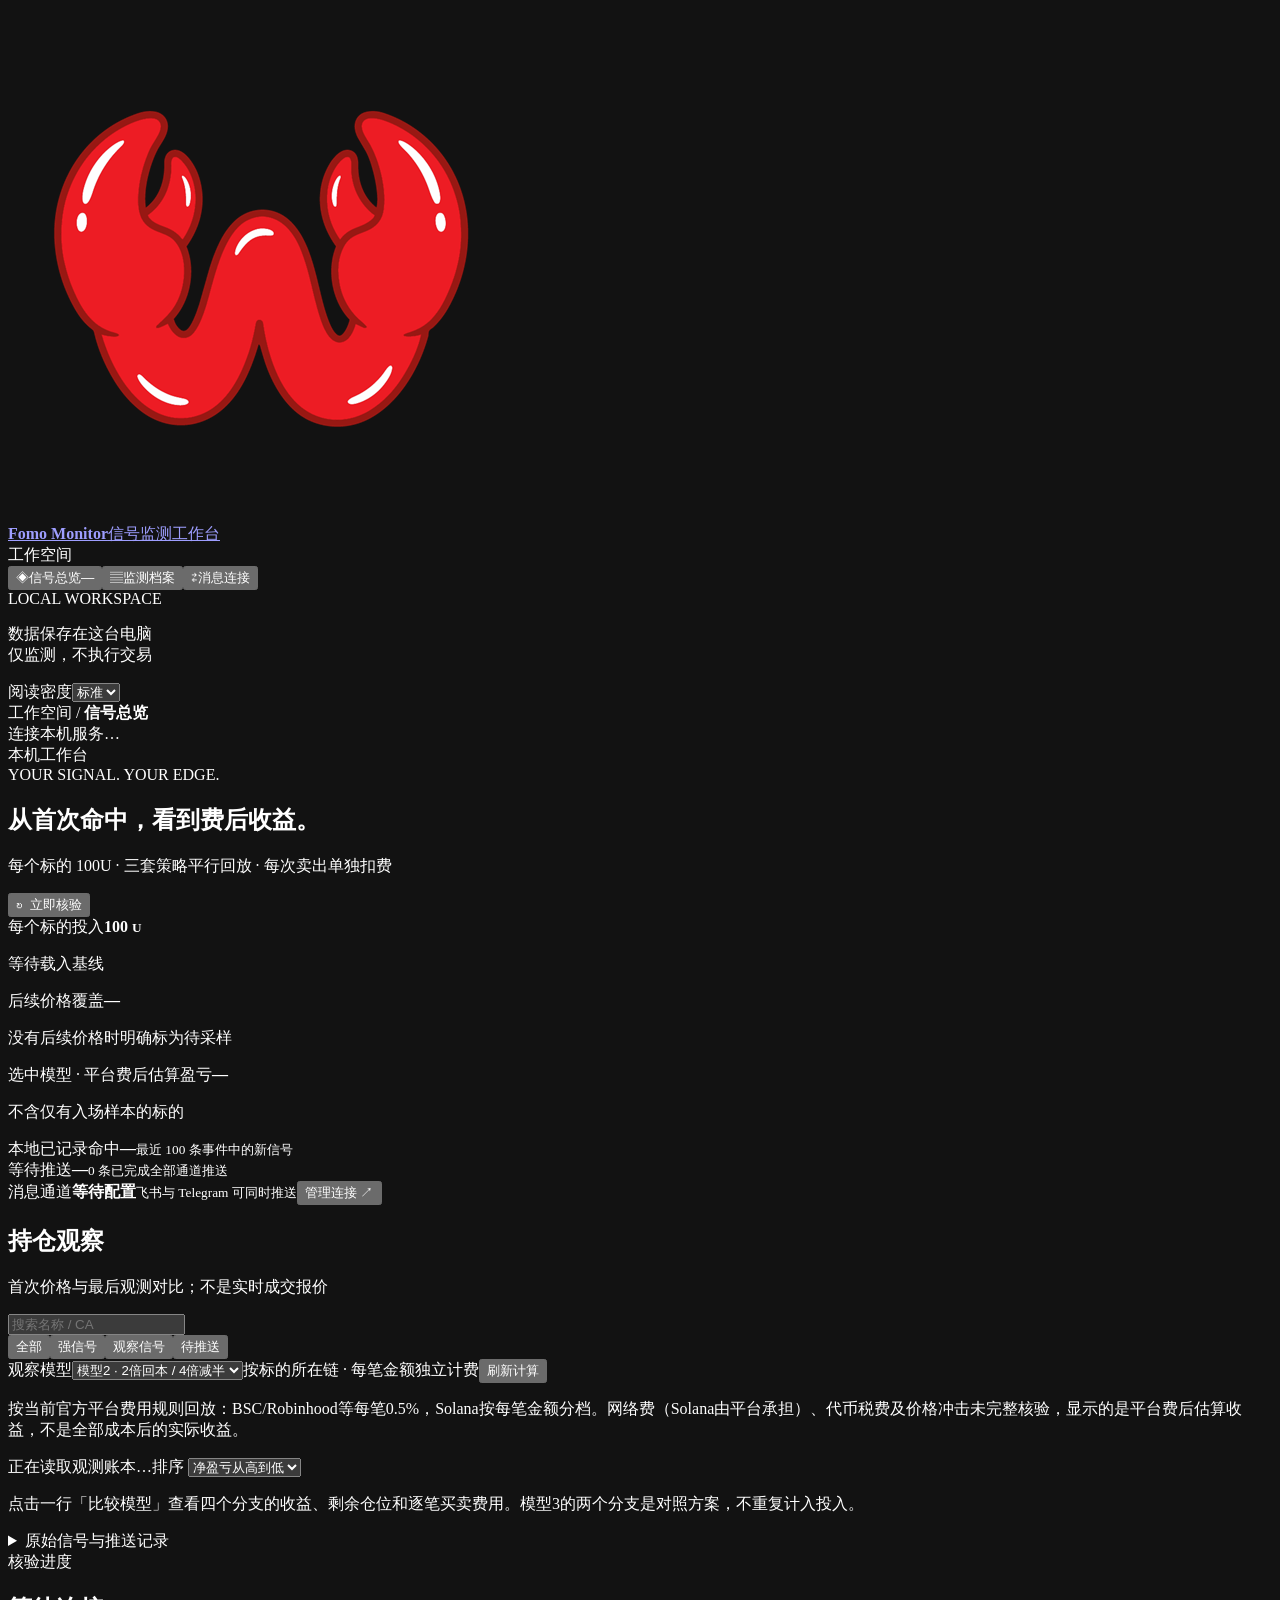
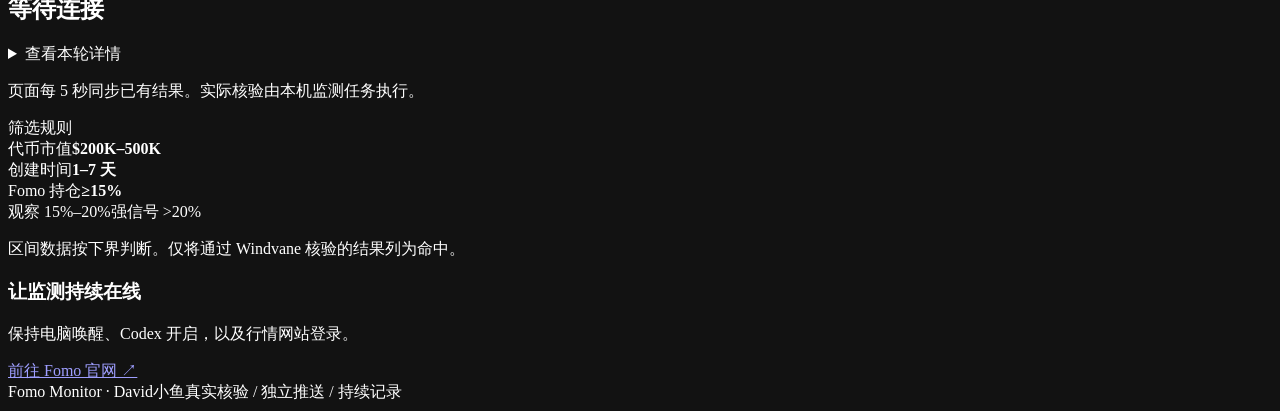
==== monitor/static/index.html @ 55b0dc93 "feat: publish local Fomo monitor with automation and update checks" ====
<!doctype html>
<!-- Design assumptions: user logo is primary identity; Fomo official colors are the reference.
     Real monitoring data only. Views share the existing local backend. See ../brand-spec.md. -->
<html lang="zh-CN"><head><meta charset="utf-8"><meta name="viewport" content="width=device-width,initial-scale=1"><meta name="color-scheme" content="dark"><title>Fomo Monitor · 本地信号工作台</title><link rel="icon" href="[data-uri]"><link rel="stylesheet" href="/style.css"><script defer src="/app.js"></script><script defer src="/portfolio.js"></script></head>
<body class="portfolio-mode"><div class="app-shell">
<nav class="sidebar" aria-label="主导航"><a class="brand" href="#overview"><img src="[data-uri]" alt="你的品牌 Logo"><div><b>Fomo Monitor</b><span>信号监测工作台</span></div></a>
<div class="nav-caption">工作空间</div><button class="nav-item active" data-view="overview"><span class="nav-symbol">◈</span>信号总览<span class="nav-count" id="navCount">—</span></button><button class="nav-item" data-view="archive"><span class="nav-symbol">▤</span>监测档案</button><button class="nav-item" data-view="connect"><span class="nav-symbol">⇄</span>消息连接<span class="config-dot" id="configDot"></span></button>
<div class="sidebar-bottom"><div class="local-badge"><i></i>LOCAL WORKSPACE</div><p>数据保存在这台电脑<br>仅监测，不执行交易</p><div class="density"><label for="density">阅读密度</label><select id="density"><option value="compact">紧凑</option><option value="standard" selected>标准</option><option value="relaxed">舒展</option></select></div></div></nav>
<main><header class="topbar"><div class="breadcrumb">工作空间 <span>/</span> <b id="viewName">信号总览</b></div><div class="top-status"><span id="connection">连接本机服务…</span><div id="user">本机工作台</div></div></header>
<section id="view-overview" class="view">
<div class="page-heading"><div><div class="eyebrow">YOUR SIGNAL. YOUR EDGE.</div><h1>从首次命中，<span>看到费后收益。</span></h1><p>每个标的 100U · 三套策略平行回放 · 每次卖出单独扣费</p></div><button id="refresh" class="primary refresh-button">↻&nbsp; 立即核验</button></div>
<section class="portfolio-summary"><article><label>每个标的投入</label><strong>100 <small>U</small></strong><p id="portfolioInvested">等待载入基线</p></article><article><label>后续价格覆盖</label><strong id="portfolioCoverage">—</strong><p>没有后续价格时明确标为待采样</p></article><article><label>选中模型 · 平台费后估算盈亏</label><strong id="portfolioPnl">—</strong><p id="portfolioScope">不含仅有入场样本的标的</p></article></section>
<div class="metrics"><article><span class="metric-label">本地已记录命中</span><strong id="hitCount">—</strong><small>最近 100 条事件中的新信号</small></article><article><span class="metric-label">等待推送</span><strong id="pending">—</strong><small><span id="sent">0</span> 条已完成全部通道推送</small></article><article class="channel-metric"><span class="metric-label">消息通道</span><strong id="deliveryStatus">等待配置</strong><small id="deliveryDetail">飞书与 Telegram 可同时推送</small><button class="text-button" data-view="connect">管理连接 ↗</button></article></div>
<div class="overview-grid"><div class="signal-area"><div class="section-head"><div><h2>持仓观察 <span id="portfolioCount"></span></h2><p>首次价格与最后观测对比；不是实时成交报价</p></div><input id="search" type="search" aria-label="搜索名称或合约" placeholder="搜索名称 / CA"></div><div class="filter-tabs" role="group" aria-label="筛选信号"><button class="selected" data-filter="all">全部</button><button data-filter="strong">强信号</button><button data-filter="watch">观察信号</button><button data-filter="pending">待推送</button></div><section class="model-controls"><label>观察模型<select id="modelSelect"><option value="hold">模型1 · Fomo 留存持有</option><option value="recover2" selected>模型2 · 2倍回本 / 4倍减半</option><option value="runner25">模型3A · 2.5倍净收100U</option><option value="runner25_110">模型3B · 2.5倍净收110U</option></select></label><span>按标的所在链 · 每笔金额独立计费</span><input id="buyFee" value="6" type="hidden"><input id="sellFee" value="6" type="hidden"><button id="recalculate" class="secondary">刷新计算</button></section>
<p class="fee-explainer">按当前官方平台费用规则回放：BSC/Robinhood等每笔0.5%，Solana按每笔金额分档。网络费（Solana由平台承担）、代币税费及价格冲击未完整核验，显示的是平台费后估算收益，不是全部成本后的实际收益。</p>
<div class="portfolio-toolbar"><span id="portfolioStatus">正在读取观测账本…</span><label>排序 <select id="portfolioSort"><option value="profit_desc">净盈亏从高到低</option><option value="profit_asc">净盈亏从低到高</option><option value="recent">最新采样</option><option value="waiting">待采样优先</option></select></label></div>
<div id="portfolioTable"></div><p class="fee-explainer">点击一行「比较模型」查看四个分支的收益、剩余仓位和逐笔买卖费用。模型3的两个分支是对照方案，不重复计入投入。</p>
<details class="raw-events"><summary>原始信号与推送记录 <span id="resultCount"></span></summary><div id="events" aria-live="polite"></div></details><div id="refreshState" class="hint request-note"></div></div>
<div class="context-rail"><section class="scan-panel"><div class="rail-label"><i id="scanDot"></i>核验进度</div><h2 id="scanStatus">等待连接</h2><p id="scanTime" class="hint"></p><details class="scan-details"><summary>查看本轮详情</summary><p id="scanDetail"></p></details><p class="micro-note">页面每 5 秒同步已有结果。实际核验由本机监测任务执行。</p></section>
<section class="rule-panel"><div class="rail-label">筛选规则</div><div class="rule-row"><span>代币市值</span><b>$200K–500K</b></div><div class="rule-row"><span>创建时间</span><b>1–7 天</b></div><div class="rule-row"><span>Fomo 持仓</span><b>≥15%</b></div><div class="threshold"><span>观察 15%–20%</span><span>强信号 &gt;20%</span></div><p class="micro-note">区间数据按下界判断。仅将通过 Windvane 核验的结果列为命中。</p></section>
<section class="keep-running"><h3>让监测持续在线</h3><p>保持电脑唤醒、Codex 开启，以及行情网站登录。</p><a href="https://fomo.family" target="_blank" rel="noreferrer">前往 Fomo 官网 ↗</a></section></div></div></section>
<section id="view-archive" class="view" hidden><div class="page-heading"><div><div class="eyebrow">OBSERVE. RECORD. REVIEW.</div><h1>每次观察，<span>都有记录。</span></h1><p>首次基线、后续采样与模拟策略，按代币保存。</p></div></div><div id="records"></div></section>
<section id="view-connect" class="view" hidden><div class="page-heading"><div><div class="eyebrow">STAY CONNECTED.</div><h1>信号到达，<span>消息就到。</span></h1><p>连接飞书或 Telegram。已成功的通道不会因另一个通道失败而重发。</p></div></div><section class="settings-panel"><div class="settings-intro"><h2>推送设置</h2><p>凭证只保存在本机，保存后不回显。留空保留原值。</p></div><form id="settings">
<div class="channel-title"><h3>飞书群机器人</h3><label class="check"><input id="feishuEnabled" type="checkbox" name="feishu_enabled" checked> 启用</label></div>
<p class="hint">在飞书群添加自定义机器人，复制 Webhook 即可。无需创建飞书登录应用。</p>
<label for="webhook">Webhook <span id="hasWebhook"></span></label><input id="webhook" type="password" name="webhook" placeholder="https://open.feishu.cn/open-apis/bot/v2/hook/…" autocomplete="off">
<label for="signingSecret">签名密钥（可选）</label><input id="signingSecret" type="password" name="signing_secret" autocomplete="off">
<p id="feishuChannel" class="hint">等待配置</p><button type="button" id="testFeishu" class="secondary">测试飞书推送</button>
<div class="channel-title"><h3>Telegram</h3><label class="check"><input id="telegramEnabled" type="checkbox" name="telegram_enabled" checked> 启用</label></div>
<p class="hint">找 <a href="https://t.me/BotFather" target="_blank" rel="noreferrer">@BotFather</a> 创建机器人，粘贴 Bot Token，保存后验证登录。也可直接填写旧工具中的 Chat ID。</p>
<label for="telegramToken">Bot Token <span id="hasTelegram"></span></label><input id="telegramToken" type="password" name="telegram_token" placeholder="123456789:…" autocomplete="off">
<label for="telegramChat">Chat ID（验证登录后自动填入）</label><input id="telegramChat" name="telegram_chat_id" placeholder="私聊 ID / 群负数 ID / @频道名" autocomplete="off">
<small id="savedChat"></small><p id="telegramChannel" class="hint">等待配置</p>
<button type="button" id="telegramStart" class="secondary">Telegram 登录 / 绑定本人</button>
<div id="telegramBinding" hidden><p class="hint">1. 打开机器人并点击 Start<br>2. 回来点击“完成验证”</p><a id="telegramLink" class="button" target="_blank" rel="noreferrer">打开 Telegram 机器人 ↗</a><button type="button" id="telegramFinish" class="secondary">完成验证</button><small>验证链接 10 分钟有效，请勿分享。已有 Webhook 的机器人请直接填 Chat ID。</small></div>
<button type="button" id="testTelegram" class="secondary">测试 Telegram 推送</button>
<details><summary>高级：飞书账号登录与解绑</summary><p class="hint">仅需要飞书个人推送时配置。群机器人方式不需要以下应用凭证。</p><label for="appId">App ID</label><input id="appId" name="app_id" autocomplete="off"><label for="appSecret">App Secret</label><input id="appSecret" type="password" name="app_secret" autocomplete="off"><label>OAuth 回调地址</label><code>http://127.0.0.1:8765/auth/callback</code><p class="hint">首次登录绑定个人接收人。已填写群 Webhook 时优先发群。</p><label class="check"><input type="checkbox" name="clear_webhook"> 清除飞书群 Webhook</label><label class="check"><input type="checkbox" name="clear_telegram"> 清除 Telegram 连接</label><a id="login" class="button" href="/auth/login">飞书账号登录</a><small id="oauthStatus"></small></details>
<button type="submit" class="primary">保存连接设置</button></form></section>
<section class="settings-panel project-panel"><div class="settings-intro"><h2>项目与更新</h2><p id="versionStatus">正在读取版本…</p></div><div><a class="button" href="https://github.com/David0936/claworld-fomo" target="_blank" rel="noreferrer">打开 GitHub 项目 ↗</a><button id="checkUpdate" class="secondary">检查更新</button><p class="hint">自动每6小时检查一次。发现新版本只提示，不覆盖本机配置、凭证或历史数据。</p></div></section>
<section class="settings-panel developer-panel"><div class="settings-intro"><h2>开发者</h2><p>David小鱼 · 微信 dragon-yu-171728</p></div><div class="developer-links"><a href="https://x.com/shark1996_" target="_blank" rel="noreferrer">X · Shark1996_</a><a href="https://www.youtube.com/@Singularity2026" target="_blank" rel="noreferrer">YouTube · @Singularity2026</a><a href="https://xhslink.com/m/6WBQosGc8F6" target="_blank" rel="noreferrer">小红书 · David小鱼</a><span>公众号 · 自家的鱼鱼 / Claworld</span></div></section></section>
<footer><span>Fomo Monitor · David小鱼</span><span>真实核验 / 独立推送 / 持续记录</span></footer></main></div><div id="toast" role="status" hidden></div></body></html>
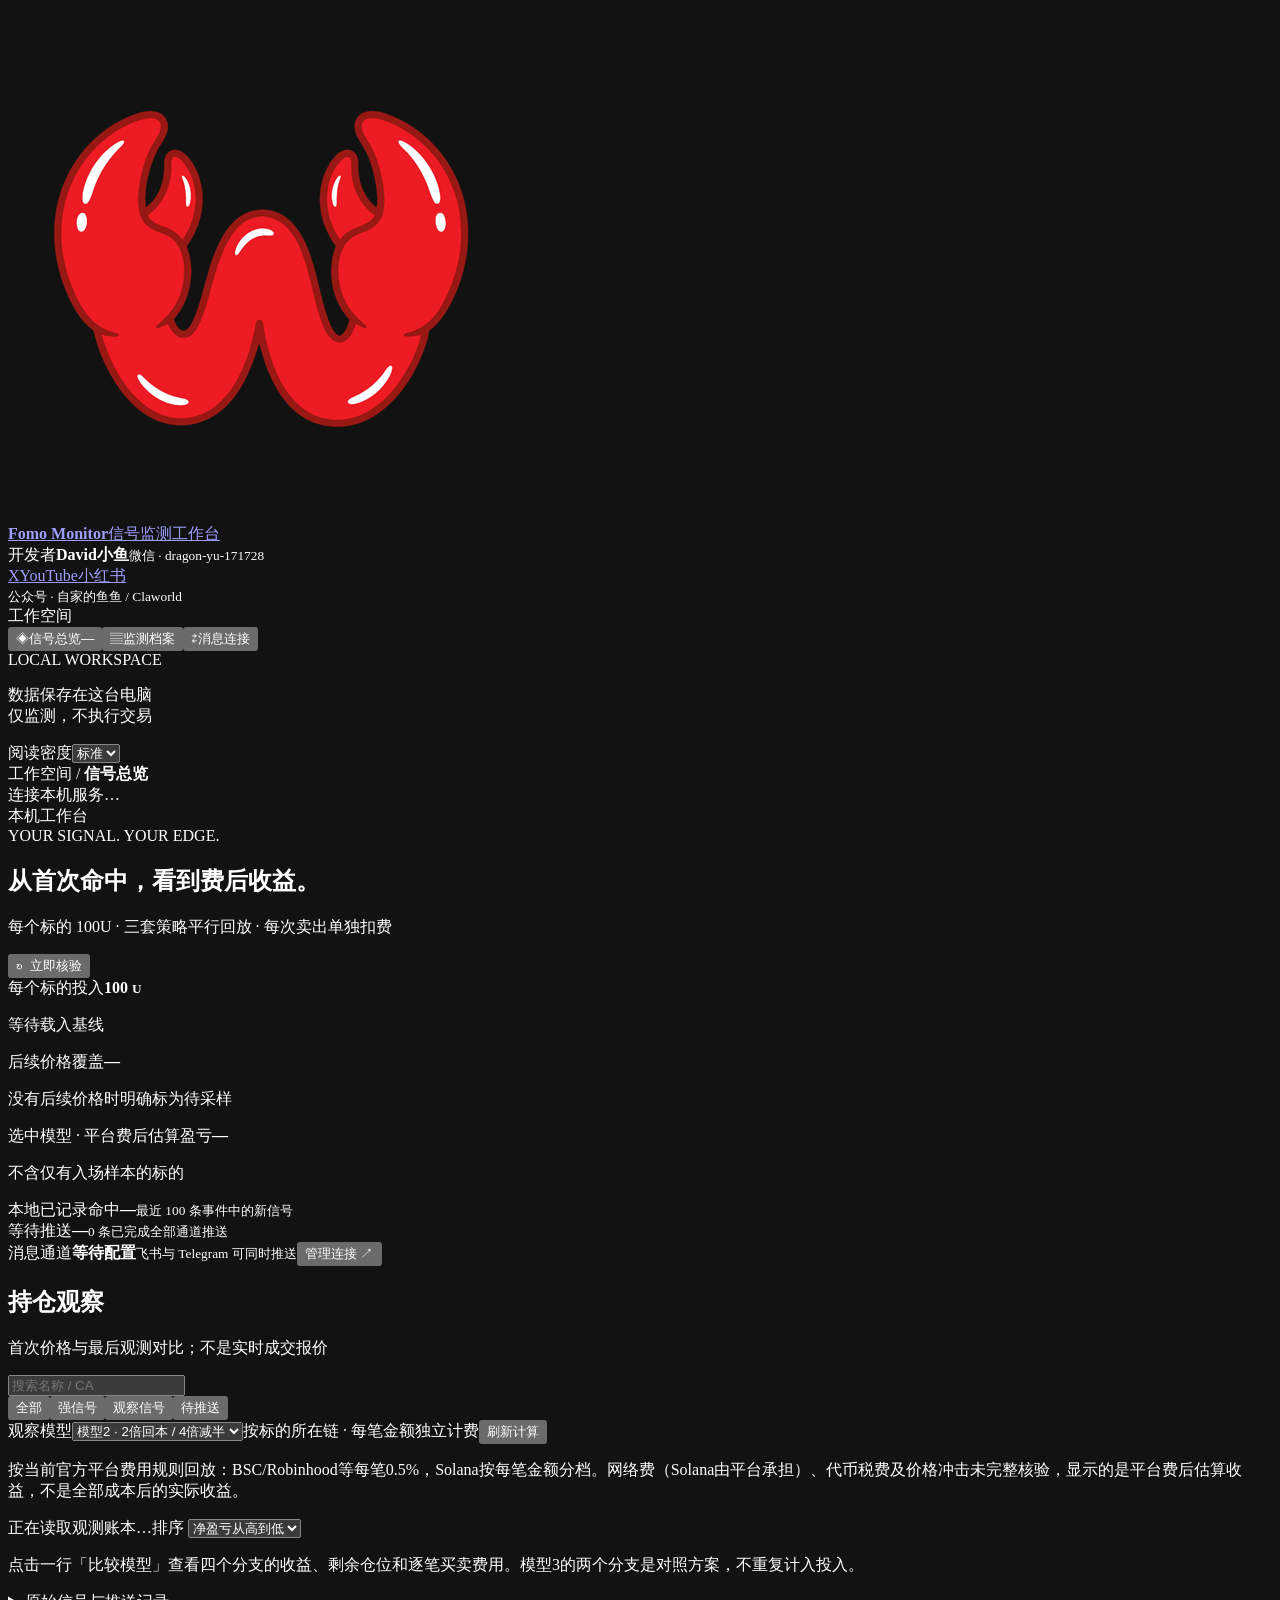
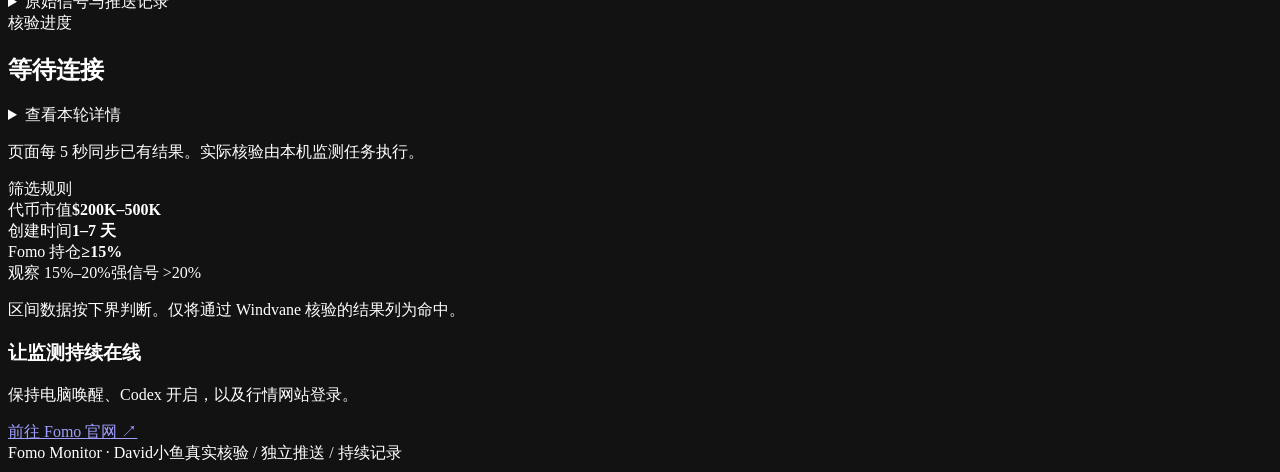
==== commit 8730c2d3: "feat: show developer profile across workspace" ====
--- a/monitor/static/index.html
+++ b/monitor/static/index.html
@@ -4,6 +4,7 @@
 <html lang="zh-CN"><head><meta charset="utf-8"><meta name="viewport" content="width=device-width,initial-scale=1"><meta name="color-scheme" content="dark"><title>Fomo Monitor · 本地信号工作台</title><link rel="icon" href="[data-uri]"><link rel="stylesheet" href="/style.css"><script defer src="/app.js"></script><script defer src="/portfolio.js"></script></head>
 <body class="portfolio-mode"><div class="app-shell">
 <nav class="sidebar" aria-label="主导航"><a class="brand" href="#overview"><img src="[data-uri]" alt="你的品牌 Logo"><div><b>Fomo Monitor</b><span>信号监测工作台</span></div></a>
+<aside class="author-card" aria-label="作者信息"><span>开发者</span><strong>David小鱼</strong><small>微信 · dragon-yu-171728</small><div><a href="https://x.com/shark1996_" target="_blank" rel="noreferrer">X</a><a href="https://www.youtube.com/@Singularity2026" target="_blank" rel="noreferrer">YouTube</a><a href="https://xhslink.com/m/6WBQosGc8F6" target="_blank" rel="noreferrer">小红书</a></div><small>公众号 · 自家的鱼鱼 / Claworld</small></aside>
 <div class="nav-caption">工作空间</div><button class="nav-item active" data-view="overview"><span class="nav-symbol">◈</span>信号总览<span class="nav-count" id="navCount">—</span></button><button class="nav-item" data-view="archive"><span class="nav-symbol">▤</span>监测档案</button><button class="nav-item" data-view="connect"><span class="nav-symbol">⇄</span>消息连接<span class="config-dot" id="configDot"></span></button>
 <div class="sidebar-bottom"><div class="local-badge"><i></i>LOCAL WORKSPACE</div><p>数据保存在这台电脑<br>仅监测，不执行交易</p><div class="density"><label for="density">阅读密度</label><select id="density"><option value="compact">紧凑</option><option value="standard" selected>标准</option><option value="relaxed">舒展</option></select></div></div></nav>
 <main><header class="topbar"><div class="breadcrumb">工作空间 <span>/</span> <b id="viewName">信号总览</b></div><div class="top-status"><span id="connection">连接本机服务…</span><div id="user">本机工作台</div></div></header>
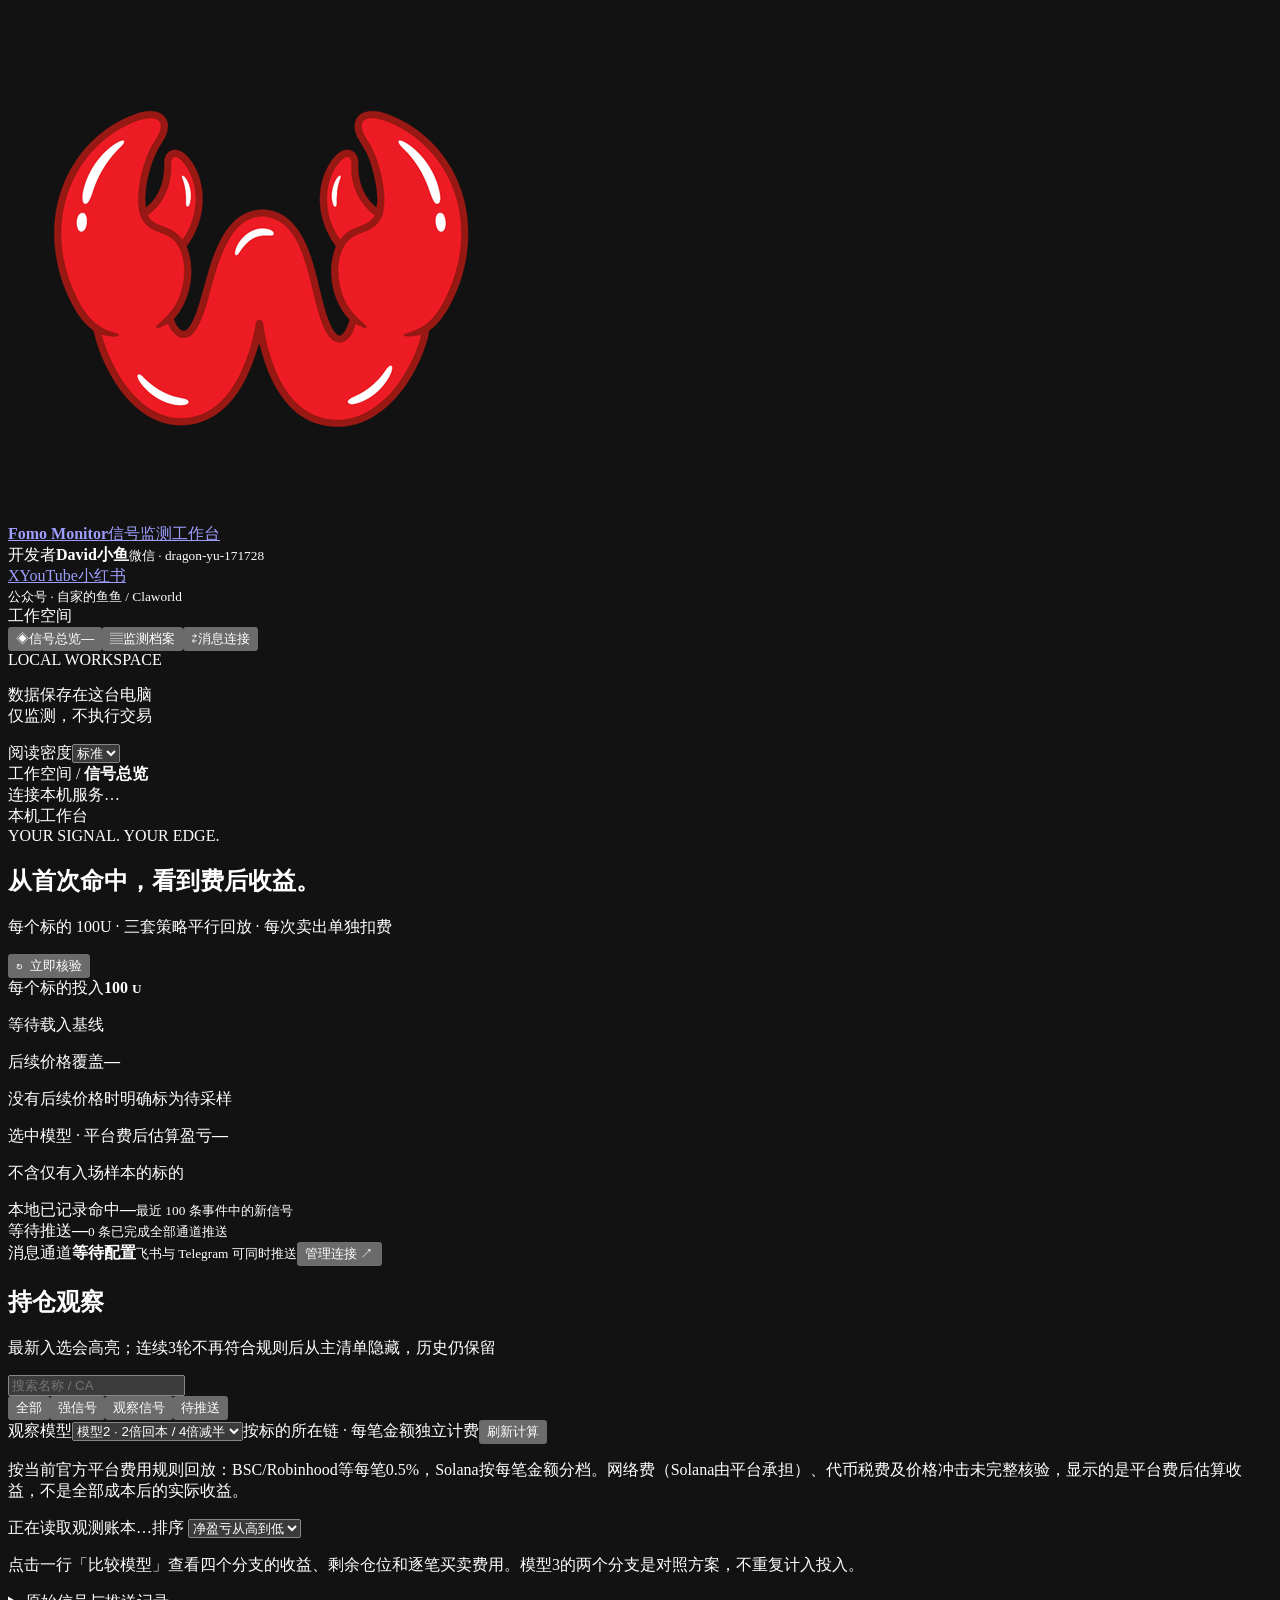
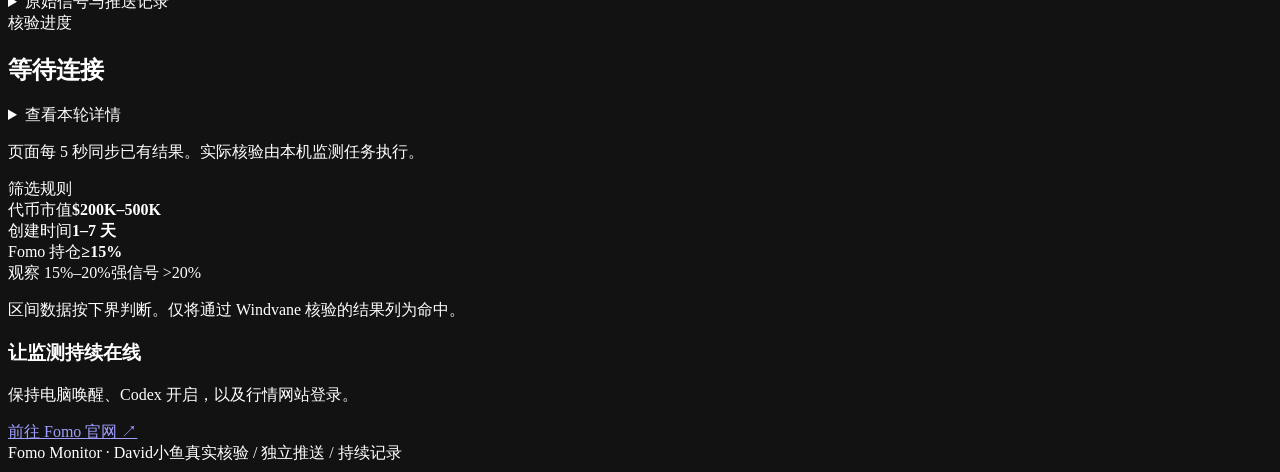
==== commit 4edba06f: "Add three-round watchlist lifecycle" ====
--- a/monitor/static/index.html
+++ b/monitor/static/index.html
@@ -12,7 +12,7 @@
 <div class="page-heading"><div><div class="eyebrow">YOUR SIGNAL. YOUR EDGE.</div><h1>从首次命中，<span>看到费后收益。</span></h1><p>每个标的 100U · 三套策略平行回放 · 每次卖出单独扣费</p></div><button id="refresh" class="primary refresh-button">↻&nbsp; 立即核验</button></div>
 <section class="portfolio-summary"><article><label>每个标的投入</label><strong>100 <small>U</small></strong><p id="portfolioInvested">等待载入基线</p></article><article><label>后续价格覆盖</label><strong id="portfolioCoverage">—</strong><p>没有后续价格时明确标为待采样</p></article><article><label>选中模型 · 平台费后估算盈亏</label><strong id="portfolioPnl">—</strong><p id="portfolioScope">不含仅有入场样本的标的</p></article></section>
 <div class="metrics"><article><span class="metric-label">本地已记录命中</span><strong id="hitCount">—</strong><small>最近 100 条事件中的新信号</small></article><article><span class="metric-label">等待推送</span><strong id="pending">—</strong><small><span id="sent">0</span> 条已完成全部通道推送</small></article><article class="channel-metric"><span class="metric-label">消息通道</span><strong id="deliveryStatus">等待配置</strong><small id="deliveryDetail">飞书与 Telegram 可同时推送</small><button class="text-button" data-view="connect">管理连接 ↗</button></article></div>
-<div class="overview-grid"><div class="signal-area"><div class="section-head"><div><h2>持仓观察 <span id="portfolioCount"></span></h2><p>首次价格与最后观测对比；不是实时成交报价</p></div><input id="search" type="search" aria-label="搜索名称或合约" placeholder="搜索名称 / CA"></div><div class="filter-tabs" role="group" aria-label="筛选信号"><button class="selected" data-filter="all">全部</button><button data-filter="strong">强信号</button><button data-filter="watch">观察信号</button><button data-filter="pending">待推送</button></div><section class="model-controls"><label>观察模型<select id="modelSelect"><option value="hold">模型1 · Fomo 留存持有</option><option value="recover2" selected>模型2 · 2倍回本 / 4倍减半</option><option value="runner25">模型3A · 2.5倍净收100U</option><option value="runner25_110">模型3B · 2.5倍净收110U</option></select></label><span>按标的所在链 · 每笔金额独立计费</span><input id="buyFee" value="6" type="hidden"><input id="sellFee" value="6" type="hidden"><button id="recalculate" class="secondary">刷新计算</button></section>
+<div class="overview-grid"><div class="signal-area"><div class="section-head"><div><h2>持仓观察 <span id="portfolioCount"></span></h2><p>最新入选会高亮；连续3轮不再符合规则后从主清单隐藏，历史仍保留</p></div><input id="search" type="search" aria-label="搜索名称或合约" placeholder="搜索名称 / CA"></div><div class="filter-tabs" role="group" aria-label="筛选信号"><button class="selected" data-filter="all">全部</button><button data-filter="strong">强信号</button><button data-filter="watch">观察信号</button><button data-filter="pending">待推送</button></div><section class="model-controls"><label>观察模型<select id="modelSelect"><option value="hold">模型1 · Fomo 留存持有</option><option value="recover2" selected>模型2 · 2倍回本 / 4倍减半</option><option value="runner25">模型3A · 2.5倍净收100U</option><option value="runner25_110">模型3B · 2.5倍净收110U</option></select></label><span>按标的所在链 · 每笔金额独立计费</span><input id="buyFee" value="6" type="hidden"><input id="sellFee" value="6" type="hidden"><button id="recalculate" class="secondary">刷新计算</button></section>
 <p class="fee-explainer">按当前官方平台费用规则回放：BSC/Robinhood等每笔0.5%，Solana按每笔金额分档。网络费（Solana由平台承担）、代币税费及价格冲击未完整核验，显示的是平台费后估算收益，不是全部成本后的实际收益。</p>
 <div class="portfolio-toolbar"><span id="portfolioStatus">正在读取观测账本…</span><label>排序 <select id="portfolioSort"><option value="profit_desc">净盈亏从高到低</option><option value="profit_asc">净盈亏从低到高</option><option value="recent">最新采样</option><option value="waiting">待采样优先</option></select></label></div>
 <div id="portfolioTable"></div><p class="fee-explainer">点击一行「比较模型」查看四个分支的收益、剩余仓位和逐笔买卖费用。模型3的两个分支是对照方案，不重复计入投入。</p>
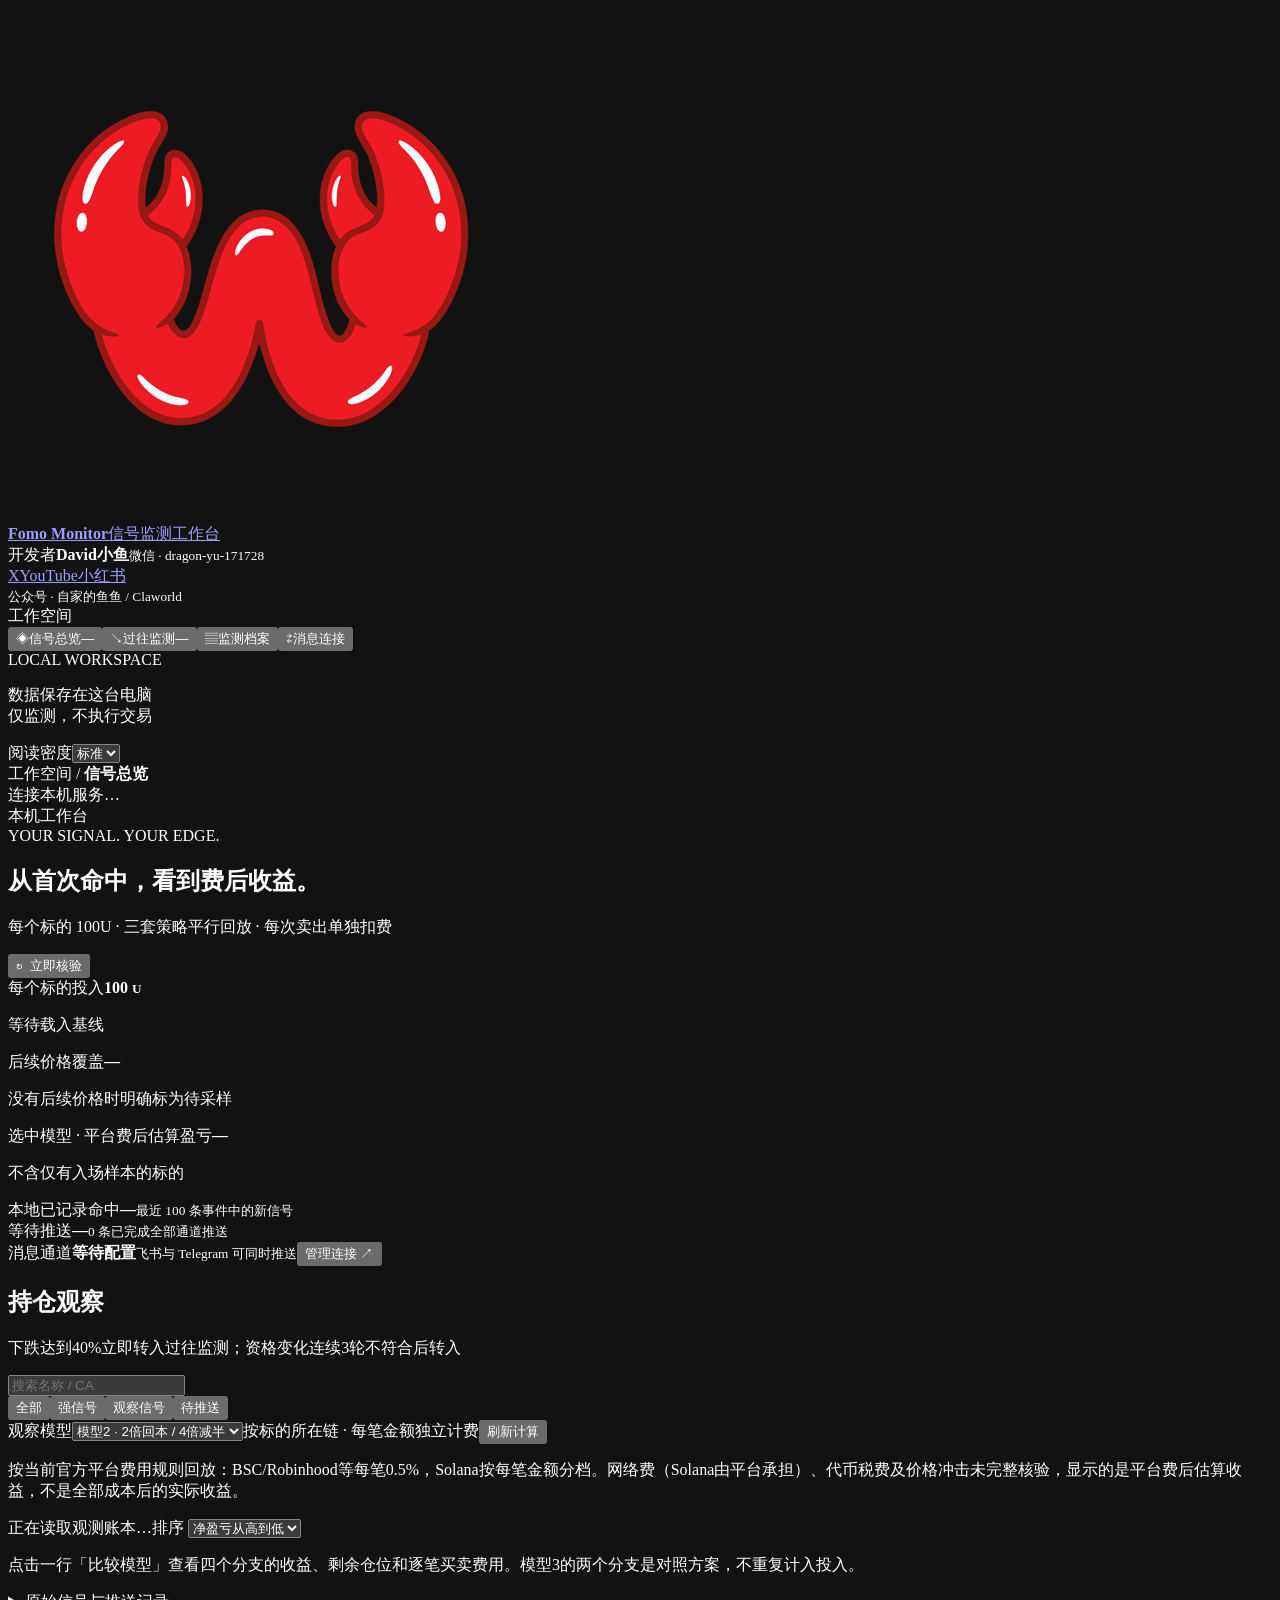
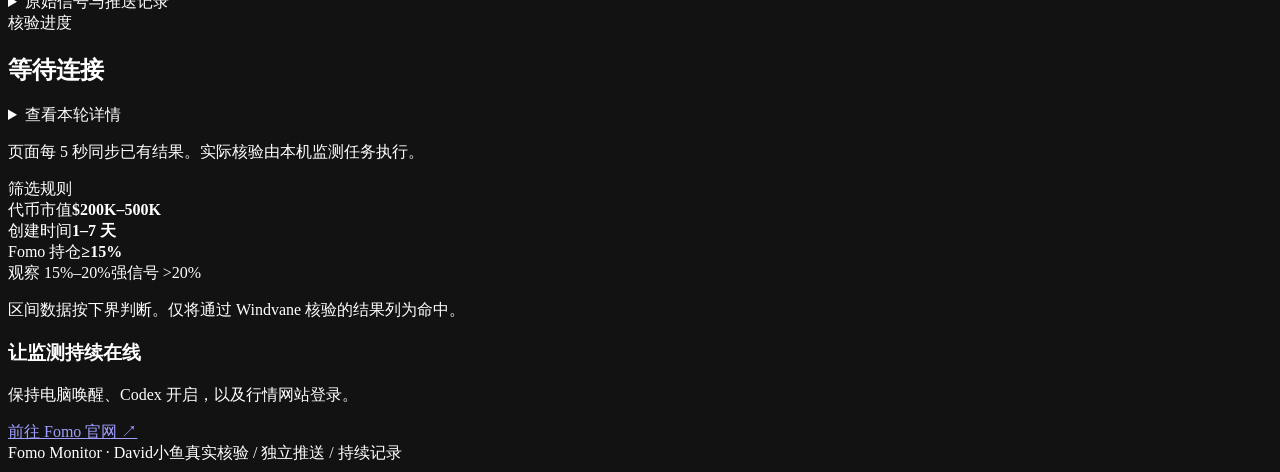
==== commit 4fc47a7d: "Archive forty-percent declines with review charts" ====
--- a/monitor/static/index.html
+++ b/monitor/static/index.html
@@ -1,18 +1,19 @@
 <!doctype html>
 <!-- Design assumptions: user logo is primary identity; Fomo official colors are the reference.
      Real monitoring data only. Views share the existing local backend. See ../brand-spec.md. -->
+<script>if(location.protocol==='file:')location.replace('http://127.0.0.1:8765/'+location.hash)</script>
 <html lang="zh-CN"><head><meta charset="utf-8"><meta name="viewport" content="width=device-width,initial-scale=1"><meta name="color-scheme" content="dark"><title>Fomo Monitor · 本地信号工作台</title><link rel="icon" href="[data-uri]"><link rel="stylesheet" href="/style.css"><script defer src="/app.js"></script><script defer src="/portfolio.js"></script></head>
 <body class="portfolio-mode"><div class="app-shell">
 <nav class="sidebar" aria-label="主导航"><a class="brand" href="#overview"><img src="[data-uri]" alt="你的品牌 Logo"><div><b>Fomo Monitor</b><span>信号监测工作台</span></div></a>
 <aside class="author-card" aria-label="作者信息"><span>开发者</span><strong>David小鱼</strong><small>微信 · dragon-yu-171728</small><div><a href="https://x.com/shark1996_" target="_blank" rel="noreferrer">X</a><a href="https://www.youtube.com/@Singularity2026" target="_blank" rel="noreferrer">YouTube</a><a href="https://xhslink.com/m/6WBQosGc8F6" target="_blank" rel="noreferrer">小红书</a></div><small>公众号 · 自家的鱼鱼 / Claworld</small></aside>
-<div class="nav-caption">工作空间</div><button class="nav-item active" data-view="overview"><span class="nav-symbol">◈</span>信号总览<span class="nav-count" id="navCount">—</span></button><button class="nav-item" data-view="archive"><span class="nav-symbol">▤</span>监测档案</button><button class="nav-item" data-view="connect"><span class="nav-symbol">⇄</span>消息连接<span class="config-dot" id="configDot"></span></button>
+<div class="nav-caption">工作空间</div><button class="nav-item active" data-view="overview"><span class="nav-symbol">◈</span>信号总览<span class="nav-count" id="navCount">—</span></button><button class="nav-item" data-view="history"><span class="nav-symbol">↘</span>过往监测<span class="nav-count" id="historyCount">—</span></button><button class="nav-item" data-view="archive"><span class="nav-symbol">▤</span>监测档案</button><button class="nav-item" data-view="connect"><span class="nav-symbol">⇄</span>消息连接<span class="config-dot" id="configDot"></span></button>
 <div class="sidebar-bottom"><div class="local-badge"><i></i>LOCAL WORKSPACE</div><p>数据保存在这台电脑<br>仅监测，不执行交易</p><div class="density"><label for="density">阅读密度</label><select id="density"><option value="compact">紧凑</option><option value="standard" selected>标准</option><option value="relaxed">舒展</option></select></div></div></nav>
 <main><header class="topbar"><div class="breadcrumb">工作空间 <span>/</span> <b id="viewName">信号总览</b></div><div class="top-status"><span id="connection">连接本机服务…</span><div id="user">本机工作台</div></div></header>
 <section id="view-overview" class="view">
 <div class="page-heading"><div><div class="eyebrow">YOUR SIGNAL. YOUR EDGE.</div><h1>从首次命中，<span>看到费后收益。</span></h1><p>每个标的 100U · 三套策略平行回放 · 每次卖出单独扣费</p></div><button id="refresh" class="primary refresh-button">↻&nbsp; 立即核验</button></div>
 <section class="portfolio-summary"><article><label>每个标的投入</label><strong>100 <small>U</small></strong><p id="portfolioInvested">等待载入基线</p></article><article><label>后续价格覆盖</label><strong id="portfolioCoverage">—</strong><p>没有后续价格时明确标为待采样</p></article><article><label>选中模型 · 平台费后估算盈亏</label><strong id="portfolioPnl">—</strong><p id="portfolioScope">不含仅有入场样本的标的</p></article></section>
 <div class="metrics"><article><span class="metric-label">本地已记录命中</span><strong id="hitCount">—</strong><small>最近 100 条事件中的新信号</small></article><article><span class="metric-label">等待推送</span><strong id="pending">—</strong><small><span id="sent">0</span> 条已完成全部通道推送</small></article><article class="channel-metric"><span class="metric-label">消息通道</span><strong id="deliveryStatus">等待配置</strong><small id="deliveryDetail">飞书与 Telegram 可同时推送</small><button class="text-button" data-view="connect">管理连接 ↗</button></article></div>
-<div class="overview-grid"><div class="signal-area"><div class="section-head"><div><h2>持仓观察 <span id="portfolioCount"></span></h2><p>最新入选会高亮；连续3轮不再符合规则后从主清单隐藏，历史仍保留</p></div><input id="search" type="search" aria-label="搜索名称或合约" placeholder="搜索名称 / CA"></div><div class="filter-tabs" role="group" aria-label="筛选信号"><button class="selected" data-filter="all">全部</button><button data-filter="strong">强信号</button><button data-filter="watch">观察信号</button><button data-filter="pending">待推送</button></div><section class="model-controls"><label>观察模型<select id="modelSelect"><option value="hold">模型1 · Fomo 留存持有</option><option value="recover2" selected>模型2 · 2倍回本 / 4倍减半</option><option value="runner25">模型3A · 2.5倍净收100U</option><option value="runner25_110">模型3B · 2.5倍净收110U</option></select></label><span>按标的所在链 · 每笔金额独立计费</span><input id="buyFee" value="6" type="hidden"><input id="sellFee" value="6" type="hidden"><button id="recalculate" class="secondary">刷新计算</button></section>
+<div class="overview-grid"><div class="signal-area"><div class="section-head"><div><h2>持仓观察 <span id="portfolioCount"></span></h2><p>下跌达到40%立即转入过往监测；资格变化连续3轮不符合后转入</p></div><input id="search" type="search" aria-label="搜索名称或合约" placeholder="搜索名称 / CA"></div><div class="filter-tabs" role="group" aria-label="筛选信号"><button class="selected" data-filter="all">全部</button><button data-filter="strong">强信号</button><button data-filter="watch">观察信号</button><button data-filter="pending">待推送</button></div><section class="model-controls"><label>观察模型<select id="modelSelect"><option value="hold">模型1 · Fomo 留存持有</option><option value="recover2" selected>模型2 · 2倍回本 / 4倍减半</option><option value="runner25">模型3A · 2.5倍净收100U</option><option value="runner25_110">模型3B · 2.5倍净收110U</option></select></label><span>按标的所在链 · 每笔金额独立计费</span><input id="buyFee" value="6" type="hidden"><input id="sellFee" value="6" type="hidden"><button id="recalculate" class="secondary">刷新计算</button></section>
 <p class="fee-explainer">按当前官方平台费用规则回放：BSC/Robinhood等每笔0.5%，Solana按每笔金额分档。网络费（Solana由平台承担）、代币税费及价格冲击未完整核验，显示的是平台费后估算收益，不是全部成本后的实际收益。</p>
 <div class="portfolio-toolbar"><span id="portfolioStatus">正在读取观测账本…</span><label>排序 <select id="portfolioSort"><option value="profit_desc">净盈亏从高到低</option><option value="profit_asc">净盈亏从低到高</option><option value="recent">最新采样</option><option value="waiting">待采样优先</option></select></label></div>
 <div id="portfolioTable"></div><p class="fee-explainer">点击一行「比较模型」查看四个分支的收益、剩余仓位和逐笔买卖费用。模型3的两个分支是对照方案，不重复计入投入。</p>
@@ -21,6 +22,7 @@
 <section class="rule-panel"><div class="rail-label">筛选规则</div><div class="rule-row"><span>代币市值</span><b>$200K–500K</b></div><div class="rule-row"><span>创建时间</span><b>1–7 天</b></div><div class="rule-row"><span>Fomo 持仓</span><b>≥15%</b></div><div class="threshold"><span>观察 15%–20%</span><span>强信号 &gt;20%</span></div><p class="micro-note">区间数据按下界判断。仅将通过 Windvane 核验的结果列为命中。</p></section>
 <section class="keep-running"><h3>让监测持续在线</h3><p>保持电脑唤醒、Codex 开启，以及行情网站登录。</p><a href="https://fomo.family" target="_blank" rel="noreferrer">前往 Fomo 官网 ↗</a></section></div></div></section>
 <section id="view-archive" class="view" hidden><div class="page-heading"><div><div class="eyebrow">OBSERVE. RECORD. REVIEW.</div><h1>每次观察，<span>都有记录。</span></h1><p>首次基线、后续采样与模拟策略，按代币保存。</p></div></div><div id="records"></div></section>
+<section id="view-history" class="view" hidden><div class="page-heading"><div><div class="eyebrow">PAST WATCHLIST. FULL CONTEXT.</div><h1>过往监测，<span>用于复盘。</span></h1><p>跌幅达到40%或连续3轮资格不符的标的移到这里；全部观测点和模拟账本继续保留。</p></div></div><div id="historyList"></div></section>
 <section id="view-connect" class="view" hidden><div class="page-heading"><div><div class="eyebrow">STAY CONNECTED.</div><h1>信号到达，<span>消息就到。</span></h1><p>连接飞书或 Telegram。已成功的通道不会因另一个通道失败而重发。</p></div></div><section class="settings-panel"><div class="settings-intro"><h2>推送设置</h2><p>凭证只保存在本机，保存后不回显。留空保留原值。</p></div><form id="settings">
 <div class="channel-title"><h3>飞书群机器人</h3><label class="check"><input id="feishuEnabled" type="checkbox" name="feishu_enabled" checked> 启用</label></div>
 <p class="hint">在飞书群添加自定义机器人，复制 Webhook 即可。无需创建飞书登录应用。</p>
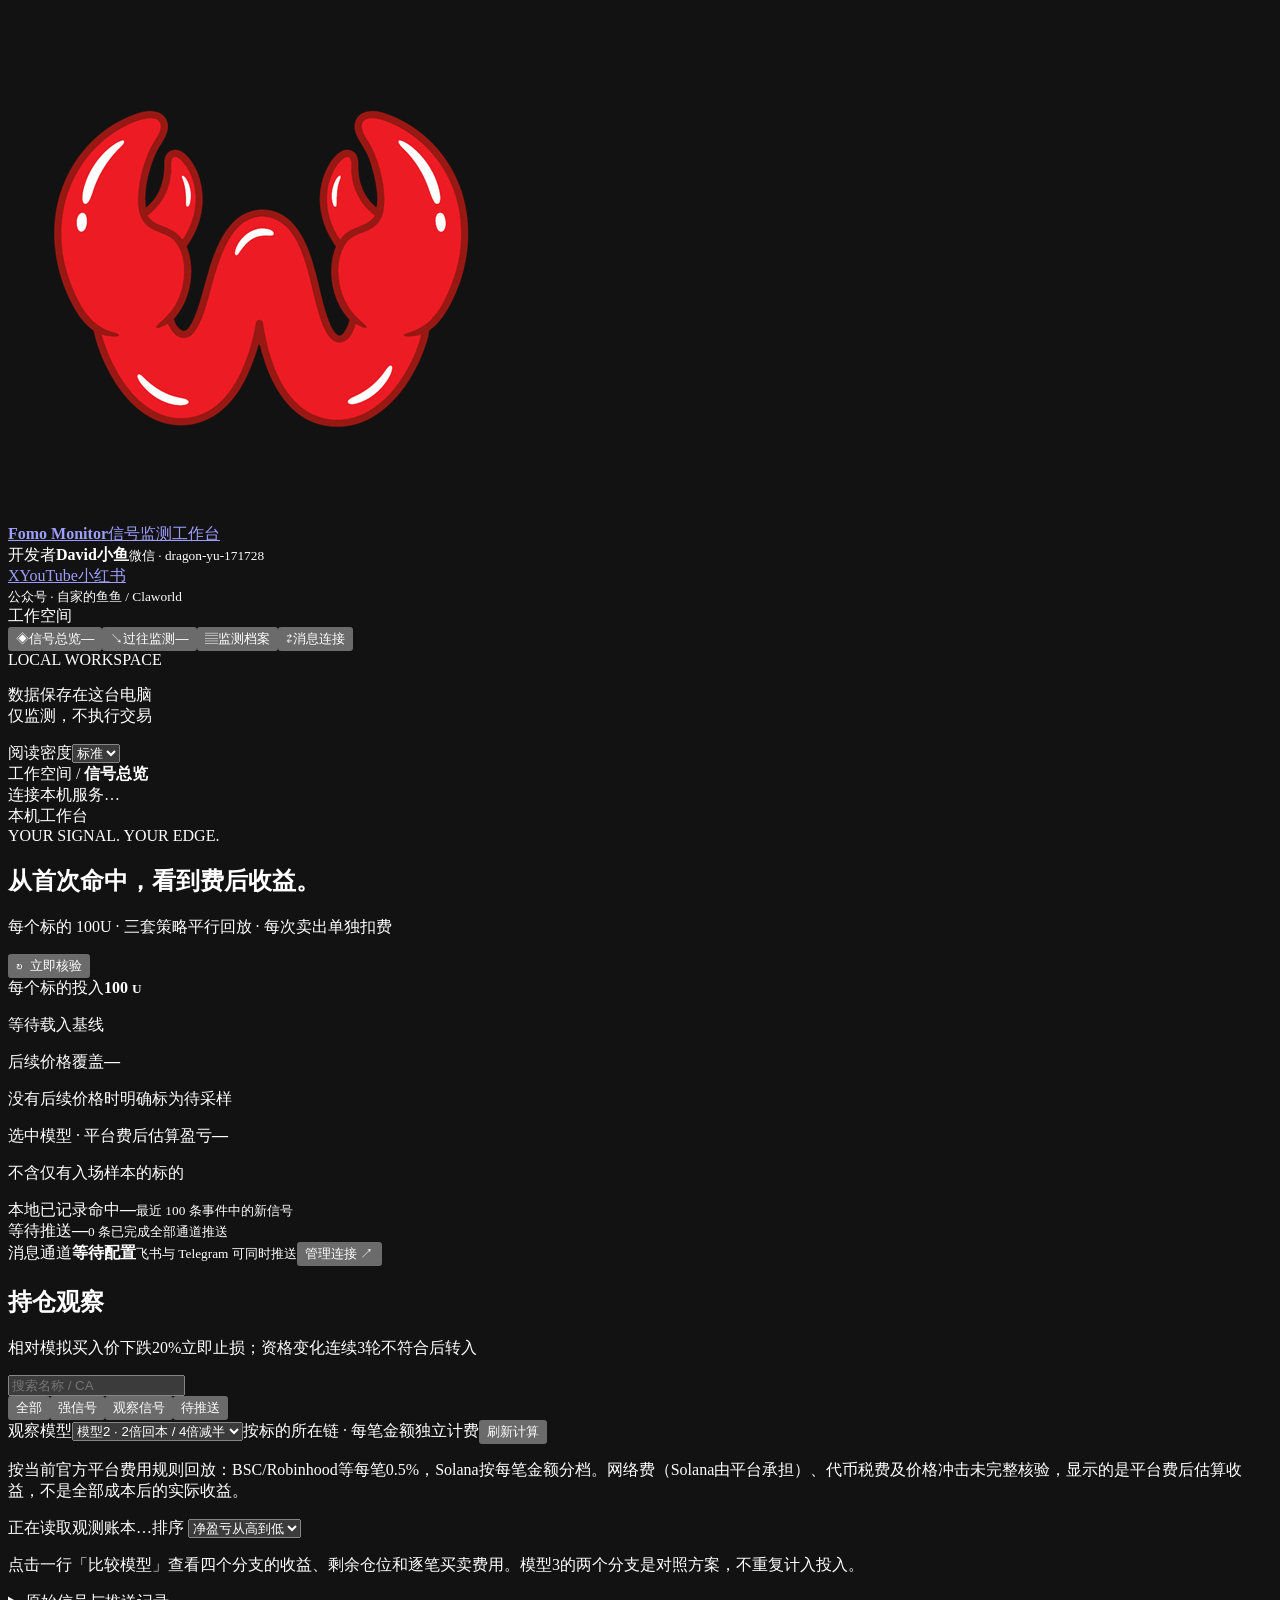
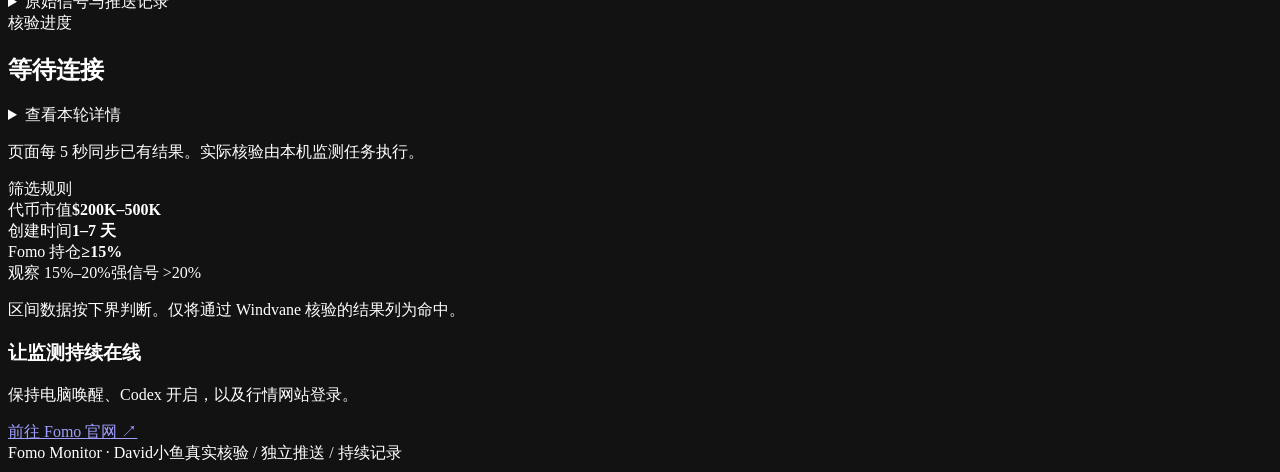
==== commit 28d79ab3: "Tighten stop loss and filter late entries" ====
--- a/monitor/static/index.html
+++ b/monitor/static/index.html
@@ -13,7 +13,7 @@
 <div class="page-heading"><div><div class="eyebrow">YOUR SIGNAL. YOUR EDGE.</div><h1>从首次命中，<span>看到费后收益。</span></h1><p>每个标的 100U · 三套策略平行回放 · 每次卖出单独扣费</p></div><button id="refresh" class="primary refresh-button">↻&nbsp; 立即核验</button></div>
 <section class="portfolio-summary"><article><label>每个标的投入</label><strong>100 <small>U</small></strong><p id="portfolioInvested">等待载入基线</p></article><article><label>后续价格覆盖</label><strong id="portfolioCoverage">—</strong><p>没有后续价格时明确标为待采样</p></article><article><label>选中模型 · 平台费后估算盈亏</label><strong id="portfolioPnl">—</strong><p id="portfolioScope">不含仅有入场样本的标的</p></article></section>
 <div class="metrics"><article><span class="metric-label">本地已记录命中</span><strong id="hitCount">—</strong><small>最近 100 条事件中的新信号</small></article><article><span class="metric-label">等待推送</span><strong id="pending">—</strong><small><span id="sent">0</span> 条已完成全部通道推送</small></article><article class="channel-metric"><span class="metric-label">消息通道</span><strong id="deliveryStatus">等待配置</strong><small id="deliveryDetail">飞书与 Telegram 可同时推送</small><button class="text-button" data-view="connect">管理连接 ↗</button></article></div>
-<div class="overview-grid"><div class="signal-area"><div class="section-head"><div><h2>持仓观察 <span id="portfolioCount"></span></h2><p>下跌达到40%立即转入过往监测；资格变化连续3轮不符合后转入</p></div><input id="search" type="search" aria-label="搜索名称或合约" placeholder="搜索名称 / CA"></div><div class="filter-tabs" role="group" aria-label="筛选信号"><button class="selected" data-filter="all">全部</button><button data-filter="strong">强信号</button><button data-filter="watch">观察信号</button><button data-filter="pending">待推送</button></div><section class="model-controls"><label>观察模型<select id="modelSelect"><option value="hold">模型1 · Fomo 留存持有</option><option value="recover2" selected>模型2 · 2倍回本 / 4倍减半</option><option value="runner25">模型3A · 2.5倍净收100U</option><option value="runner25_110">模型3B · 2.5倍净收110U</option></select></label><span>按标的所在链 · 每笔金额独立计费</span><input id="buyFee" value="6" type="hidden"><input id="sellFee" value="6" type="hidden"><button id="recalculate" class="secondary">刷新计算</button></section>
+<div class="overview-grid"><div class="signal-area"><div class="section-head"><div><h2>持仓观察 <span id="portfolioCount"></span></h2><p>相对模拟买入价下跌20%立即止损；资格变化连续3轮不符合后转入</p></div><input id="search" type="search" aria-label="搜索名称或合约" placeholder="搜索名称 / CA"></div><div class="filter-tabs" role="group" aria-label="筛选信号"><button class="selected" data-filter="all">全部</button><button data-filter="strong">强信号</button><button data-filter="watch">观察信号</button><button data-filter="pending">待推送</button></div><section class="model-controls"><label>观察模型<select id="modelSelect"><option value="hold">模型1 · Fomo 留存持有</option><option value="recover2" selected>模型2 · 2倍回本 / 4倍减半</option><option value="runner25">模型3A · 2.5倍净收100U</option><option value="runner25_110">模型3B · 2.5倍净收110U</option></select></label><span>按标的所在链 · 每笔金额独立计费</span><input id="buyFee" value="6" type="hidden"><input id="sellFee" value="6" type="hidden"><button id="recalculate" class="secondary">刷新计算</button></section>
 <p class="fee-explainer">按当前官方平台费用规则回放：BSC/Robinhood等每笔0.5%，Solana按每笔金额分档。网络费（Solana由平台承担）、代币税费及价格冲击未完整核验，显示的是平台费后估算收益，不是全部成本后的实际收益。</p>
 <div class="portfolio-toolbar"><span id="portfolioStatus">正在读取观测账本…</span><label>排序 <select id="portfolioSort"><option value="profit_desc">净盈亏从高到低</option><option value="profit_asc">净盈亏从低到高</option><option value="recent">最新采样</option><option value="waiting">待采样优先</option></select></label></div>
 <div id="portfolioTable"></div><p class="fee-explainer">点击一行「比较模型」查看四个分支的收益、剩余仓位和逐笔买卖费用。模型3的两个分支是对照方案，不重复计入投入。</p>
@@ -22,7 +22,7 @@
 <section class="rule-panel"><div class="rail-label">筛选规则</div><div class="rule-row"><span>代币市值</span><b>$200K–500K</b></div><div class="rule-row"><span>创建时间</span><b>1–7 天</b></div><div class="rule-row"><span>Fomo 持仓</span><b>≥15%</b></div><div class="threshold"><span>观察 15%–20%</span><span>强信号 &gt;20%</span></div><p class="micro-note">区间数据按下界判断。仅将通过 Windvane 核验的结果列为命中。</p></section>
 <section class="keep-running"><h3>让监测持续在线</h3><p>保持电脑唤醒、Codex 开启，以及行情网站登录。</p><a href="https://fomo.family" target="_blank" rel="noreferrer">前往 Fomo 官网 ↗</a></section></div></div></section>
 <section id="view-archive" class="view" hidden><div class="page-heading"><div><div class="eyebrow">OBSERVE. RECORD. REVIEW.</div><h1>每次观察，<span>都有记录。</span></h1><p>首次基线、后续采样与模拟策略，按代币保存。</p></div></div><div id="records"></div></section>
-<section id="view-history" class="view" hidden><div class="page-heading"><div><div class="eyebrow">PAST WATCHLIST. FULL CONTEXT.</div><h1>过往监测，<span>用于复盘。</span></h1><p>跌幅达到40%或连续3轮资格不符的标的移到这里；全部观测点和模拟账本继续保留。</p></div></div><div id="historyList"></div></section>
+<section id="view-history" class="view" hidden><div class="page-heading"><div><div class="eyebrow">PAST WATCHLIST. FULL CONTEXT.</div><h1>过往监测，<span>用于复盘。</span></h1><p>曲线标出买入、最高收益模型的分批卖出、清仓与退出监测点；点击彩色圆点查看价格、手续费和触发原因。</p></div></div><div id="historyList"></div></section>
 <section id="view-connect" class="view" hidden><div class="page-heading"><div><div class="eyebrow">STAY CONNECTED.</div><h1>信号到达，<span>消息就到。</span></h1><p>连接飞书或 Telegram。已成功的通道不会因另一个通道失败而重发。</p></div></div><section class="settings-panel"><div class="settings-intro"><h2>推送设置</h2><p>凭证只保存在本机，保存后不回显。留空保留原值。</p></div><form id="settings">
 <div class="channel-title"><h3>飞书群机器人</h3><label class="check"><input id="feishuEnabled" type="checkbox" name="feishu_enabled" checked> 启用</label></div>
 <p class="hint">在飞书群添加自定义机器人，复制 Webhook 即可。无需创建飞书登录应用。</p>
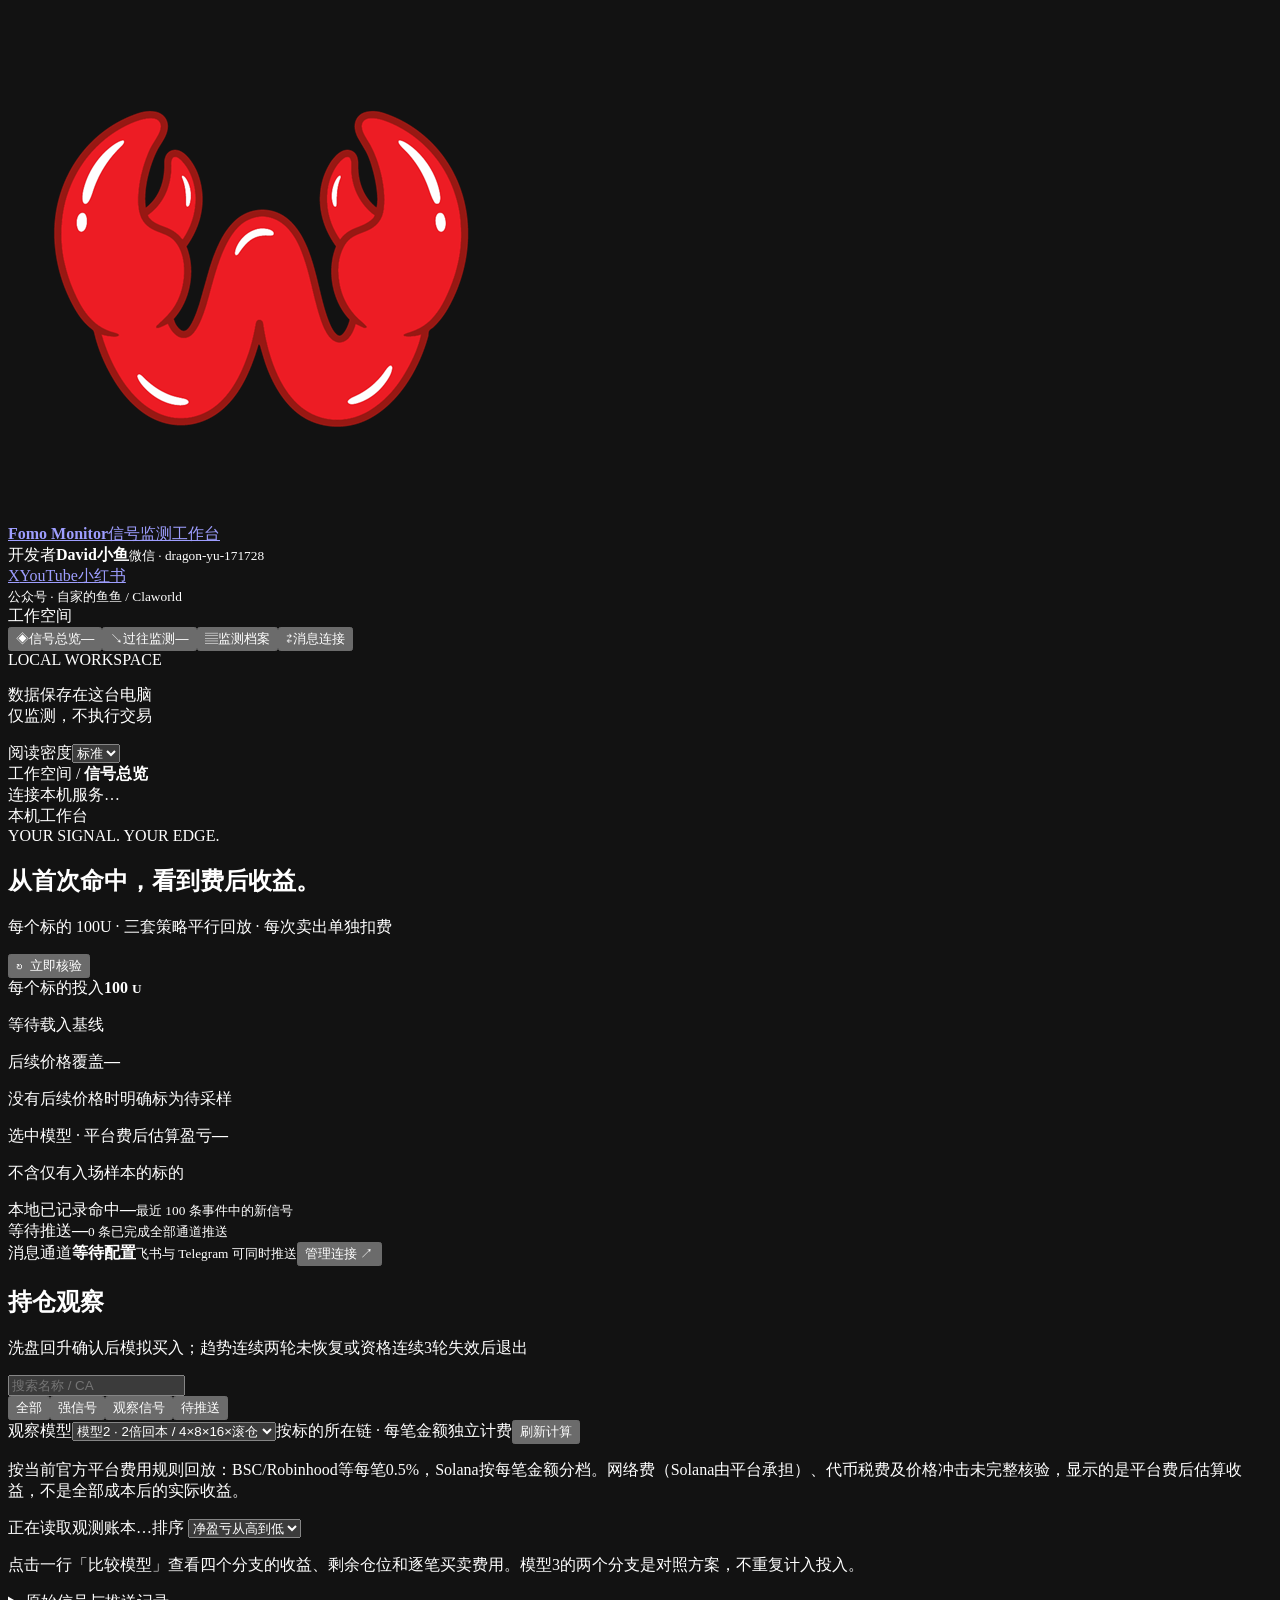
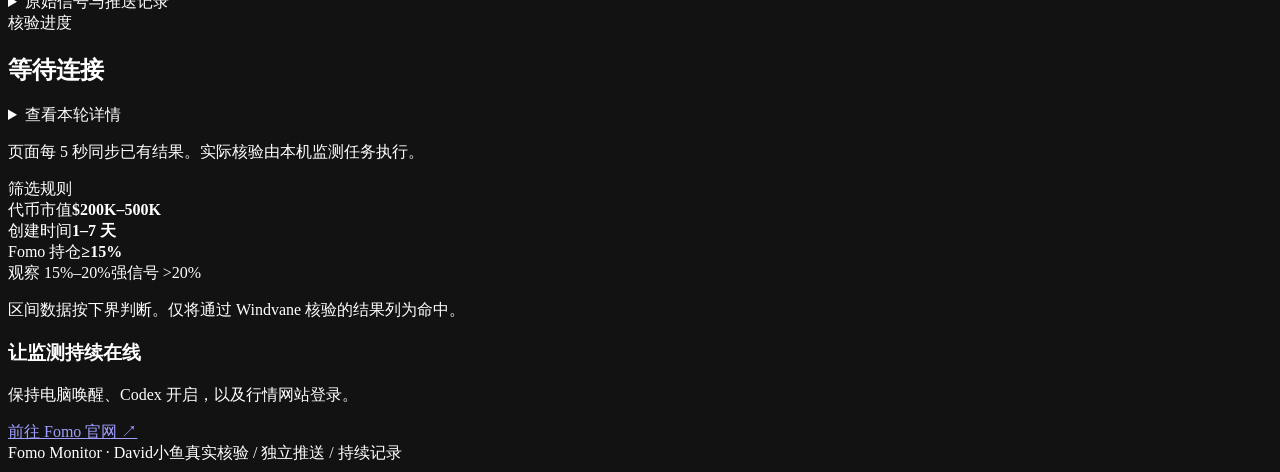
==== commit 251a7f3b: "Adopt washout entry and rolling profit model" ====
--- a/monitor/static/index.html
+++ b/monitor/static/index.html
@@ -13,7 +13,7 @@
 <div class="page-heading"><div><div class="eyebrow">YOUR SIGNAL. YOUR EDGE.</div><h1>从首次命中，<span>看到费后收益。</span></h1><p>每个标的 100U · 三套策略平行回放 · 每次卖出单独扣费</p></div><button id="refresh" class="primary refresh-button">↻&nbsp; 立即核验</button></div>
 <section class="portfolio-summary"><article><label>每个标的投入</label><strong>100 <small>U</small></strong><p id="portfolioInvested">等待载入基线</p></article><article><label>后续价格覆盖</label><strong id="portfolioCoverage">—</strong><p>没有后续价格时明确标为待采样</p></article><article><label>选中模型 · 平台费后估算盈亏</label><strong id="portfolioPnl">—</strong><p id="portfolioScope">不含仅有入场样本的标的</p></article></section>
 <div class="metrics"><article><span class="metric-label">本地已记录命中</span><strong id="hitCount">—</strong><small>最近 100 条事件中的新信号</small></article><article><span class="metric-label">等待推送</span><strong id="pending">—</strong><small><span id="sent">0</span> 条已完成全部通道推送</small></article><article class="channel-metric"><span class="metric-label">消息通道</span><strong id="deliveryStatus">等待配置</strong><small id="deliveryDetail">飞书与 Telegram 可同时推送</small><button class="text-button" data-view="connect">管理连接 ↗</button></article></div>
-<div class="overview-grid"><div class="signal-area"><div class="section-head"><div><h2>持仓观察 <span id="portfolioCount"></span></h2><p>相对模拟买入价下跌20%立即止损；资格变化连续3轮不符合后转入</p></div><input id="search" type="search" aria-label="搜索名称或合约" placeholder="搜索名称 / CA"></div><div class="filter-tabs" role="group" aria-label="筛选信号"><button class="selected" data-filter="all">全部</button><button data-filter="strong">强信号</button><button data-filter="watch">观察信号</button><button data-filter="pending">待推送</button></div><section class="model-controls"><label>观察模型<select id="modelSelect"><option value="hold">模型1 · Fomo 留存持有</option><option value="recover2" selected>模型2 · 2倍回本 / 4倍减半</option><option value="runner25">模型3A · 2.5倍净收100U</option><option value="runner25_110">模型3B · 2.5倍净收110U</option></select></label><span>按标的所在链 · 每笔金额独立计费</span><input id="buyFee" value="6" type="hidden"><input id="sellFee" value="6" type="hidden"><button id="recalculate" class="secondary">刷新计算</button></section>
+<div class="overview-grid"><div class="signal-area"><div class="section-head"><div><h2>持仓观察 <span id="portfolioCount"></span></h2><p>洗盘回升确认后模拟买入；趋势连续两轮未恢复或资格连续3轮失效后退出</p></div><input id="search" type="search" aria-label="搜索名称或合约" placeholder="搜索名称 / CA"></div><div class="filter-tabs" role="group" aria-label="筛选信号"><button class="selected" data-filter="all">全部</button><button data-filter="strong">强信号</button><button data-filter="watch">观察信号</button><button data-filter="pending">待推送</button></div><section class="model-controls"><label>观察模型<select id="modelSelect"><option value="hold">模型1 · Fomo 留存持有</option><option value="recover2" selected>模型2 · 2倍回本 / 4×8×16×滚仓</option><option value="runner25">模型3A · 2.5倍净收100U</option><option value="runner25_110">模型3B · 2.5倍净收110U</option></select></label><span>按标的所在链 · 每笔金额独立计费</span><input id="buyFee" value="6" type="hidden"><input id="sellFee" value="6" type="hidden"><button id="recalculate" class="secondary">刷新计算</button></section>
 <p class="fee-explainer">按当前官方平台费用规则回放：BSC/Robinhood等每笔0.5%，Solana按每笔金额分档。网络费（Solana由平台承担）、代币税费及价格冲击未完整核验，显示的是平台费后估算收益，不是全部成本后的实际收益。</p>
 <div class="portfolio-toolbar"><span id="portfolioStatus">正在读取观测账本…</span><label>排序 <select id="portfolioSort"><option value="profit_desc">净盈亏从高到低</option><option value="profit_asc">净盈亏从低到高</option><option value="recent">最新采样</option><option value="waiting">待采样优先</option></select></label></div>
 <div id="portfolioTable"></div><p class="fee-explainer">点击一行「比较模型」查看四个分支的收益、剩余仓位和逐笔买卖费用。模型3的两个分支是对照方案，不重复计入投入。</p>
